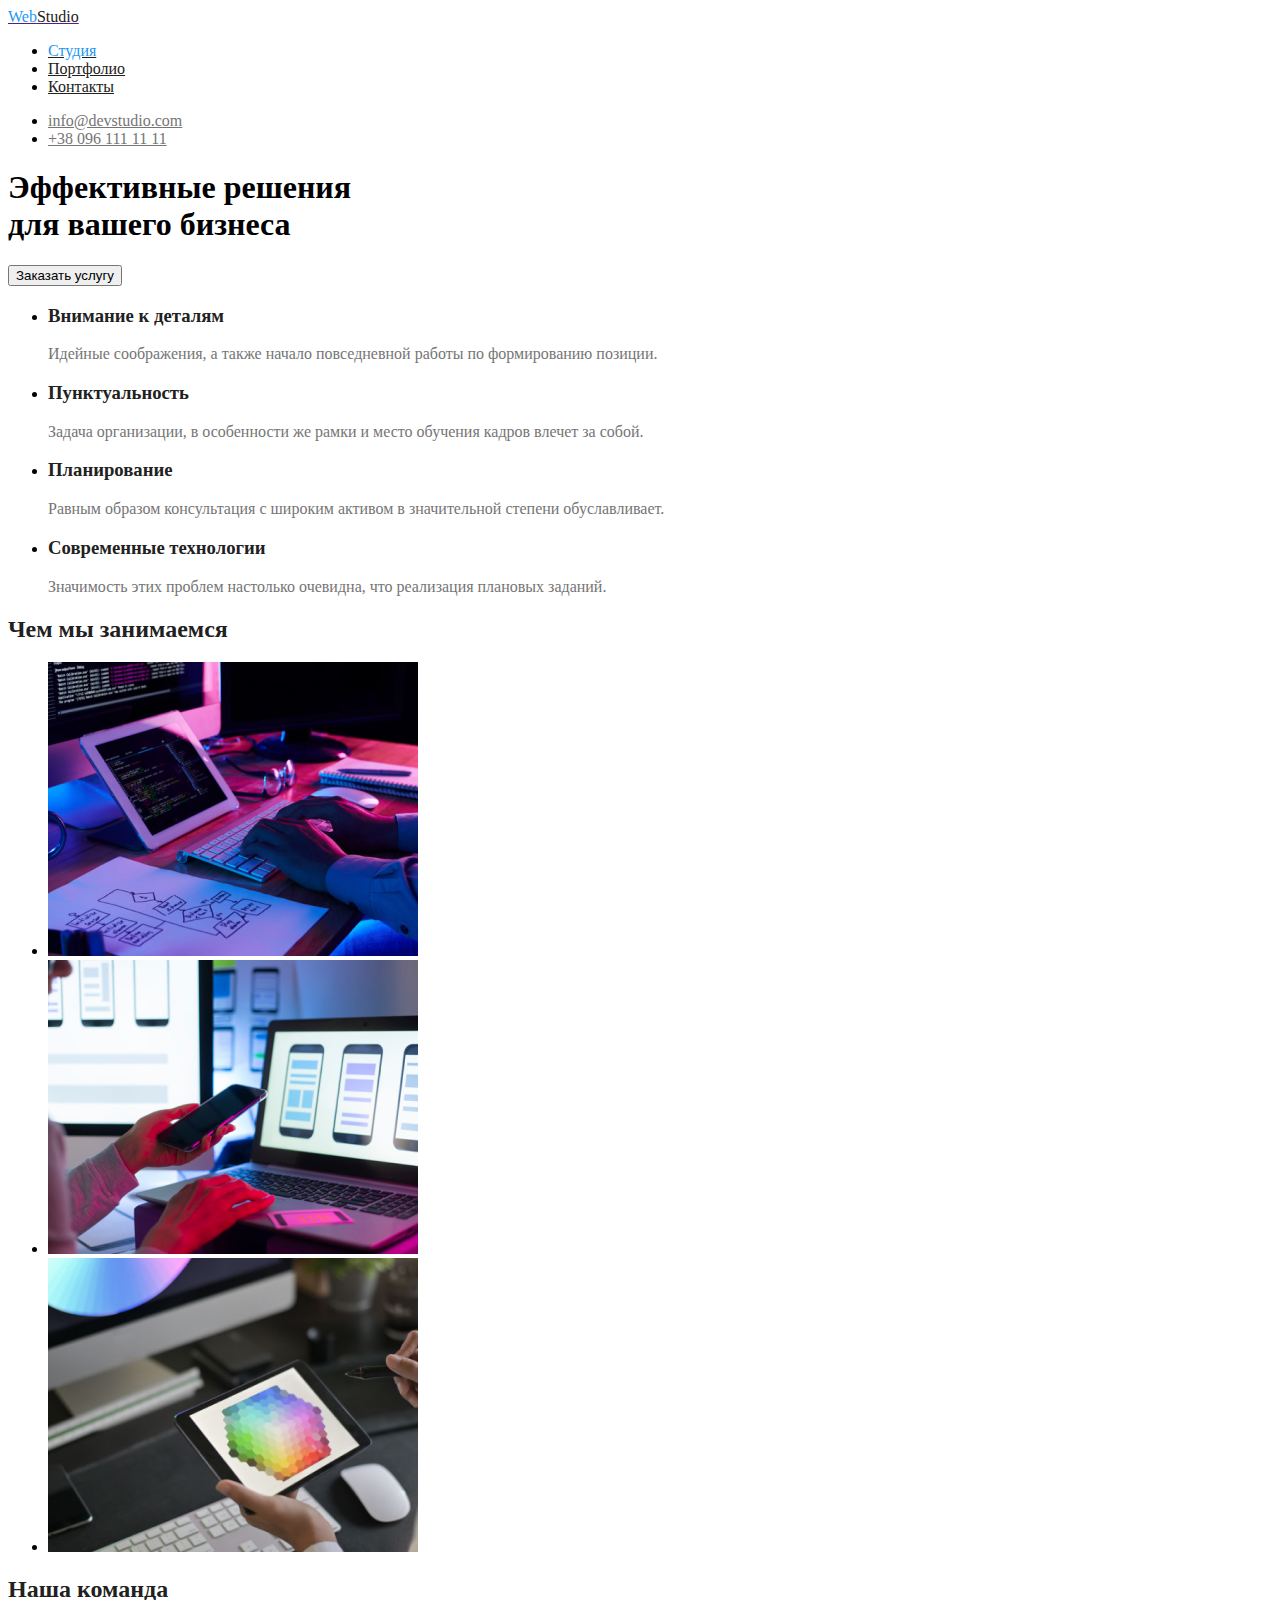
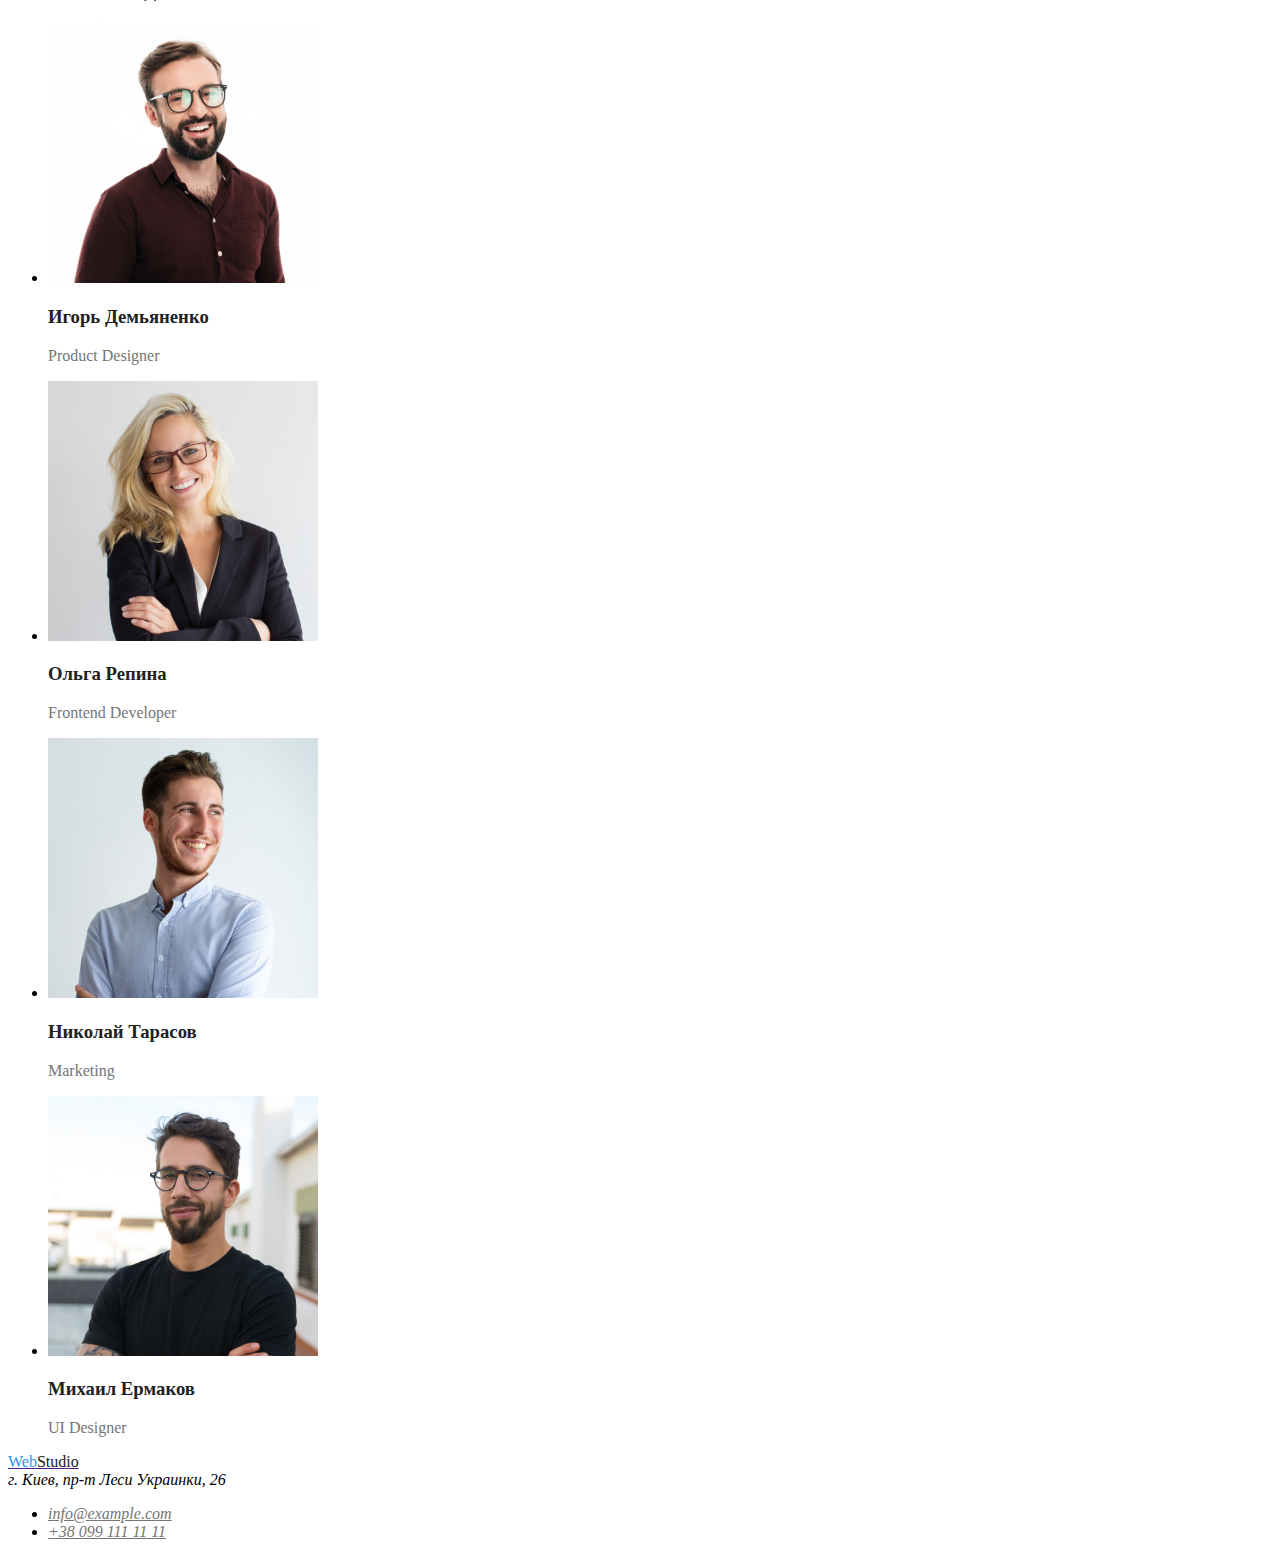
==== index.html @ 9c19ff15 "daet nazvanie fotografii" ====
<!DOCTYPE html>
<html lang="en">

<head>
    <meta charset="UTF-8" />
    <meta name="viewport" content="width=device-width, initial-scale=1.0" />
    <title>homework02</title>
    <link rel="stylesheet" href="css/style.css" />
</head>

<body>
    <!--SHAPKA-->
    <header>
        <nav>
            <a href=""><span class="web">Web</span><span class="studio">Studio</span></a>
            <ul class="site-navi">
                <li><a class="link" href=""><span class="first-navi">Студия</span></a></li>
                <li><a class="link" href="./portfolio.html">Портфолио</a></li>
                <li><a class="link" href="">Контакты</a></li>
            </ul>
        </nav>
        <ul class="link-type">
            <li><a class="link" href="mailto:info@devstudio.com">info@devstudio.com</a></li>
            <li><a class="link" href="tel:+380961111111">+38 096 111 11 11</a></li>
        </ul>
    </header>
    <main>
        <!--GLAVNYI ZAGOLOVOK-->
        <section>
            <h1>
                Эффективные решения <br />
                для вашего бизнеса
            </h1>
            <button>Заказать услугу</button>
        </section>
        <!--SPISOK KACHESTV-->
        <section>
            <ul>
                <li>
                    <h3>Внимание к деталям</h3>
                    <p>
                        Идейные соображения, а также начало повседневной работы по
                        формированию позиции.
                    </p>
                </li>
                <li>
                    <h3>Пунктуальность</h3>
                    <p>
                        Задача организации, в особенности же рамки и место обучения кадров
                        влечет за собой.
                    </p>
                </li>
                <li>
                    <h3>Планирование</h3>
                    <p>
                        Равным образом консультация с широким активом в значительной
                        степени обуславливает.
                    </p>
                </li>
                <li>
                    <h3>Современные технологии</h3>
                    <p>
                        Значимость этих проблем настолько очевидна, что реализация
                        плановых заданий.
                    </p>
                </li>
            </ul>
        </section>
        <!--WHAT WE DO-->
        <section>
            <h2>Чем мы занимаемся</h2>
            <ul>
                <li>
                    <img src="./images/tablet-keyboard.png" alt="кейбоард" width="370" />
                </li>
                <li>
                    <img src="./images/handy-pc.png" alt="смартфон" width="370" />
                </li>
                <li>
                    <img src="./images/pc-tablet.png" alt="пктаблет" width="370" />
                </li>
            </ul>
        </section>
        <!--SPISOK SOTRUDNIKOV-->
        <section>
            <h2>Наша команда</h2>
            <ul>
                <li>
                    <img src="./images/igor.jpg" alt="дизайнер" width="270" />
                    <h3>Игорь Демьяненко</h3>
                    <p>Product Designer</p>
                </li>
                <li>
                    <img src="./images/olga.jpg" alt="фронтенд" width="270" />
                    <h3>Ольга Репина</h3>
                    <p>Frontend Developer</p>
                </li>
                <li>
                    <img src="./images/kolya.jpg" alt="маркетинг" width="270" />
                    <h3>Николай Тарасов</h3>
                    <p>Marketing</p>
                </li>
                <li>
                    <img src="./images/misha.jpg" alt="уидизайн" width="270" />
                    <h3>Михаил Ермаков</h3>
                    <p>UI Designer</p>
                </li>
            </ul>
        </section>
    </main>
    <!--KONEC-->

    <footer>
        <a href=""><span class="web">Web</span><span class="studio">Studio</span></a>
        <address>
            г. Киев, пр-т Леси Украинки, 26
            <ul class="link-type">
                <li><a class="link" href="mailto:info@example.com">info@example.com</a></li>
                <li><a class="link" href="tel:+380961111111">+38 099 111 11 11</a></li>
            </ul>
        </address>
    </footer>
</body>

</html>
---- css/style.css ----
.skryt {
  display: none;
}

:root {
  --primery-text-color: #757575;
  --primery-title-color: #212121;
  --logo-color: #2196f3;
}

.web {
  color: var(--logo-color);
}
.studio {
  color: var(--primery-title-color);
}

.site-navi a {
  color: var(--primery-title-color);
}

.site-navi .link:hover,
.link-type .link:focus {
  color: var(--logo-color);
}

.first-navi {
  color: var(--logo-color);
}

.second-navi {
  color: var(--logo-color);
}

.link-type a {
  color: var(--primery-text-color);
}

.link-type .link:hover,
.link-type .link:focus {
  color: var(--logo-color);
}

h2,
h3 {
  color: var(--primery-title-color);
}

p {
  color: var(--primery-text-color);
}
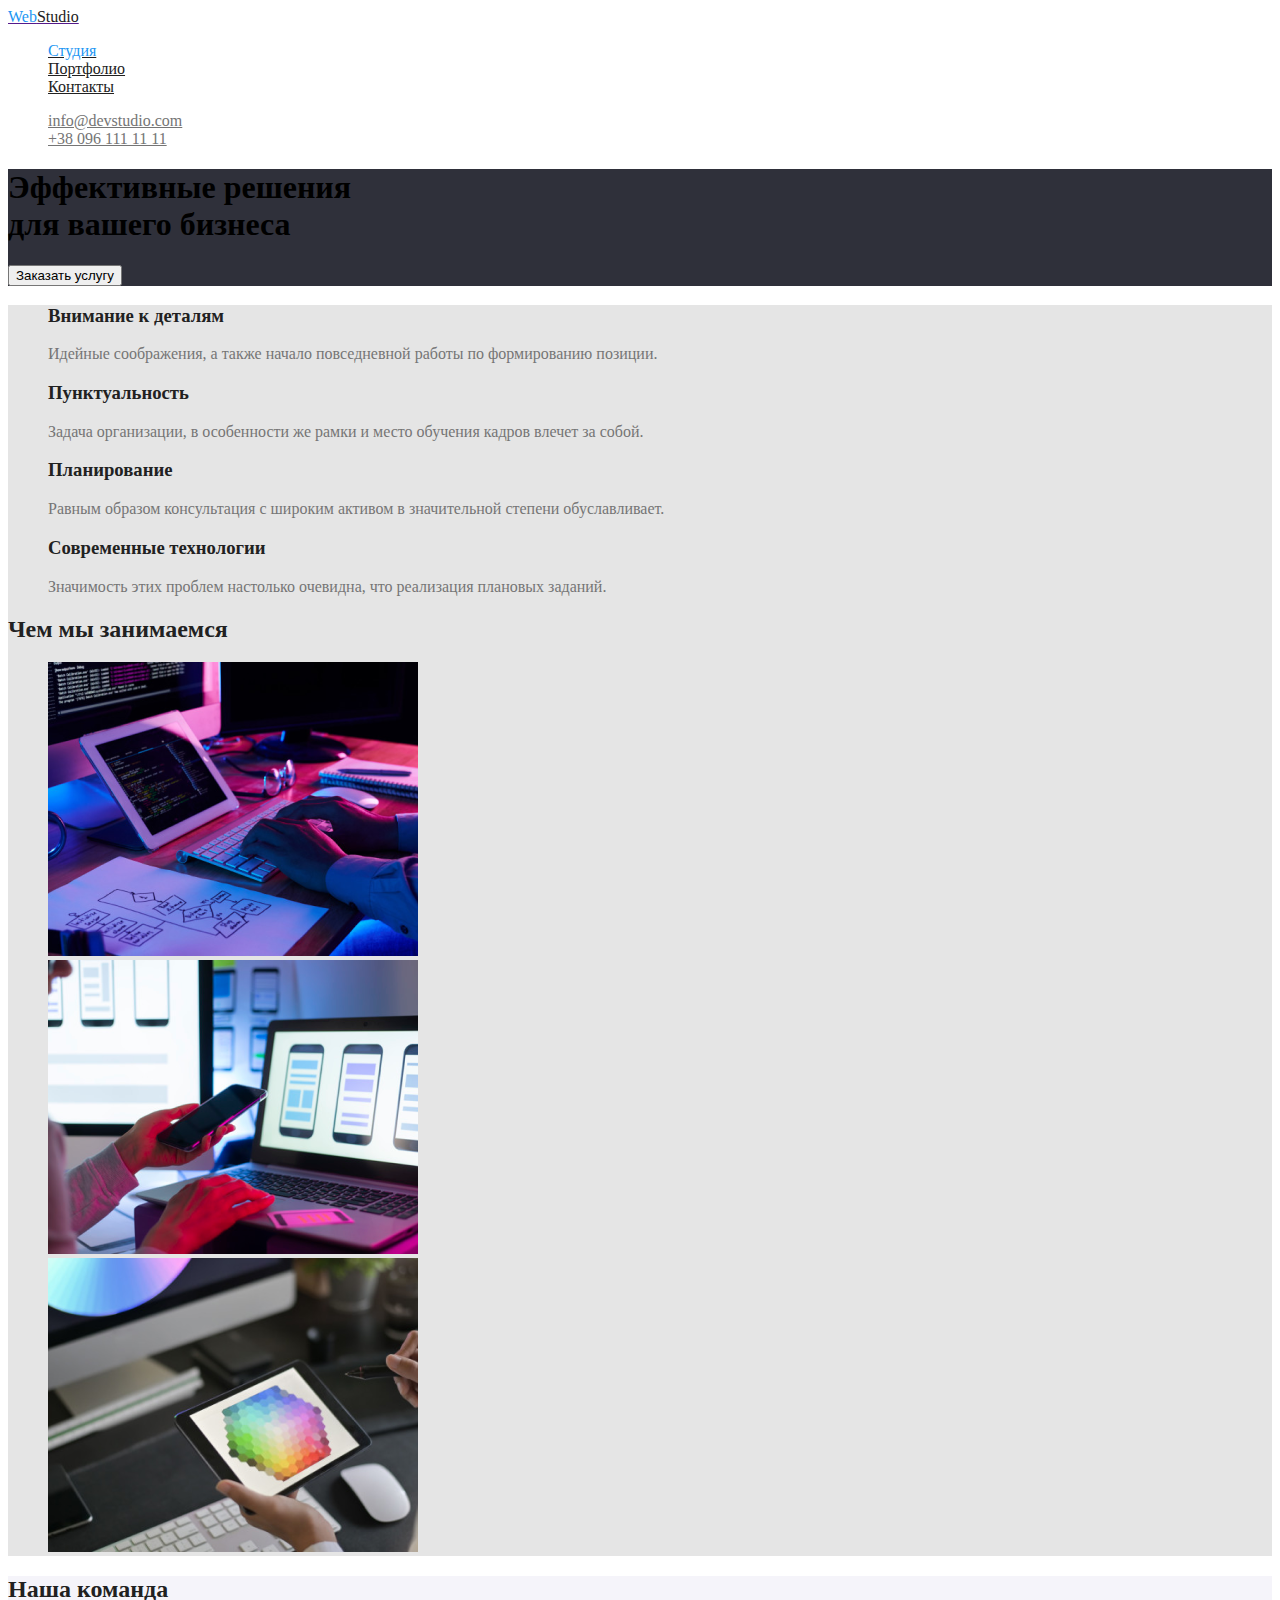
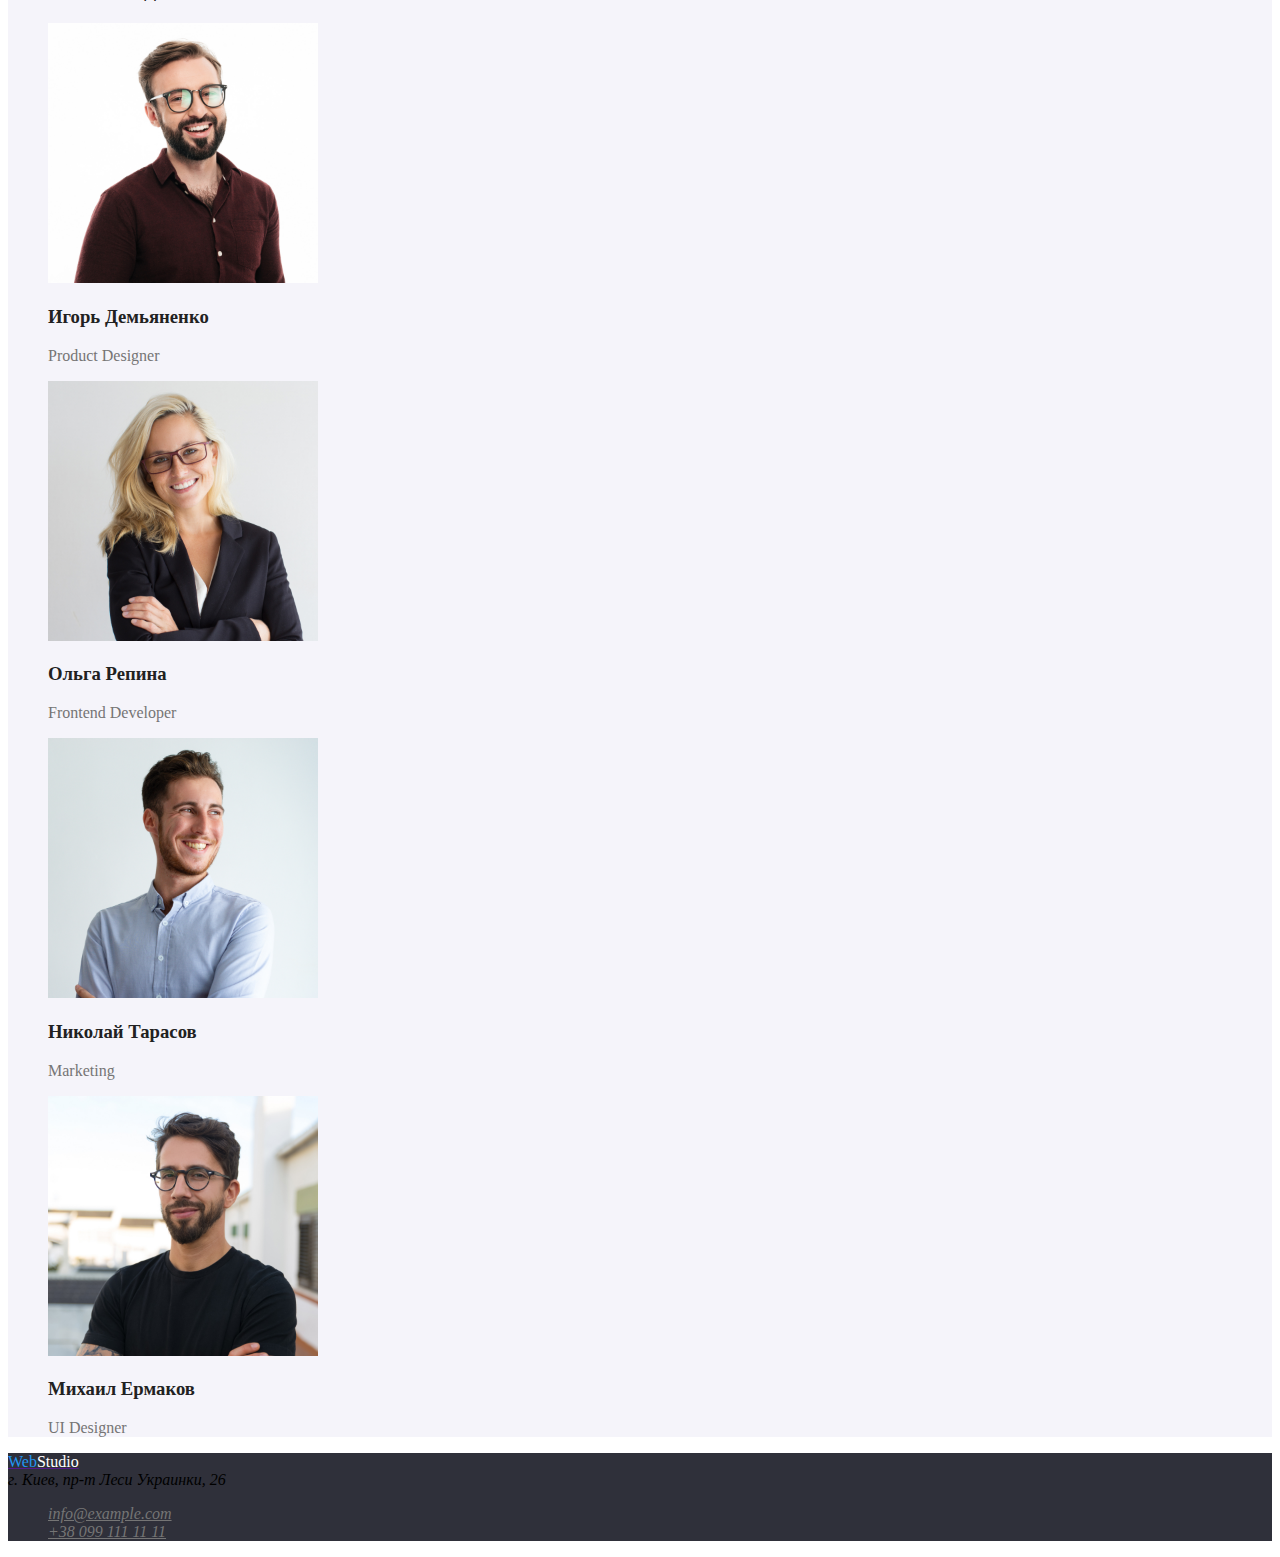
==== commit 8533f9f3: "dobavlyaet stili, ubiraet tochki." ====
--- a/index.html
+++ b/index.html
@@ -10,23 +10,23 @@
 
 <body>
     <!--SHAPKA-->
-    <header>
+    <header class="header-navi">
         <nav>
-            <a href=""><span class="web">Web</span><span class="studio">Studio</span></a>
-            <ul class="site-navi">
+            <a href=""><span class="web">Web</span><span class="high-studio">Studio</span></a>
+            <ul class="site-navi list">
                 <li><a class="link" href=""><span class="first-navi">Студия</span></a></li>
                 <li><a class="link" href="./portfolio.html">Портфолио</a></li>
                 <li><a class="link" href="">Контакты</a></li>
             </ul>
         </nav>
-        <ul class="link-type">
+        <ul class="link-type list">
             <li><a class="link" href="mailto:info@devstudio.com">info@devstudio.com</a></li>
             <li><a class="link" href="tel:+380961111111">+38 096 111 11 11</a></li>
         </ul>
     </header>
     <main>
         <!--GLAVNYI ZAGOLOVOK-->
-        <section>
+        <section class="primery-section">
             <h1>
                 Эффективные решения <br />
                 для вашего бизнеса
@@ -34,8 +34,8 @@
             <button>Заказать услугу</button>
         </section>
         <!--SPISOK KACHESTV-->
-        <section>
-            <ul>
+        <section class="second-section">
+            <ul class="second-list list">
                 <li>
                     <h3>Внимание к деталям</h3>
                     <p>
@@ -65,11 +65,11 @@
                     </p>
                 </li>
             </ul>
-        </section>
+        
         <!--WHAT WE DO-->
-        <section>
+        
             <h2>Чем мы занимаемся</h2>
-            <ul>
+            <ul class="second-to-list list">
                 <li>
                     <img src="./images/tablet-keyboard.png" alt="кейбоард" width="370" />
                 </li>
@@ -82,9 +82,9 @@
             </ul>
         </section>
         <!--SPISOK SOTRUDNIKOV-->
-        <section>
+        <section class="tretii-section">
             <h2>Наша команда</h2>
-            <ul>
+            <ul class="tretii-list list">
                 <li>
                     <img src="./images/igor.jpg" alt="дизайнер" width="270" />
                     <h3>Игорь Демьяненко</h3>
@@ -109,17 +109,19 @@
         </section>
     </main>
     <!--KONEC-->
+    <section class="konec">
 
     <footer>
-        <a href=""><span class="web">Web</span><span class="studio">Studio</span></a>
+        <a href=""><span class="web">Web</span><span class="under-studio">Studio</span></a>
         <address>
             г. Киев, пр-т Леси Украинки, 26
-            <ul class="link-type">
+            <ul class="link-type list">
                 <li><a class="link" href="mailto:info@example.com">info@example.com</a></li>
                 <li><a class="link" href="tel:+380961111111">+38 099 111 11 11</a></li>
             </ul>
         </address>
     </footer>
+    </section>
 </body>
 
 </html>
--- a/css/style.css
+++ b/css/style.css
@@ -8,11 +8,23 @@
   --logo-color: #2196f3;
 }
 
+.list {
+  list-style-type: none;
+}
+
+.header-navi {
+  background-color: #fff;
+}
+
 .web {
   color: var(--logo-color);
 }
-.studio {
+.high-studio {
   color: var(--primery-title-color);
+}
+
+.under-studio {
+  color: #fff;
 }
 
 .site-navi a {
@@ -41,6 +53,22 @@
   color: var(--logo-color);
 }
 
+.primery-section {
+  background-color: #2f303a;
+}
+
+.second-section {
+  background-color: #e5e5e5;
+}
+
+.second-to-section {
+  background-color: #e5e5e5;
+}
+
+.tretii-section {
+  background-color: #f5f4fa;
+}
+
 h2,
 h3 {
   color: var(--primery-title-color);
@@ -49,3 +77,11 @@
 p {
   color: var(--primery-text-color);
 }
+
+.konec {
+  background-color: #2f303a;
+}
+
+.primery-main {
+  background-color: #e5e5e5;
+}
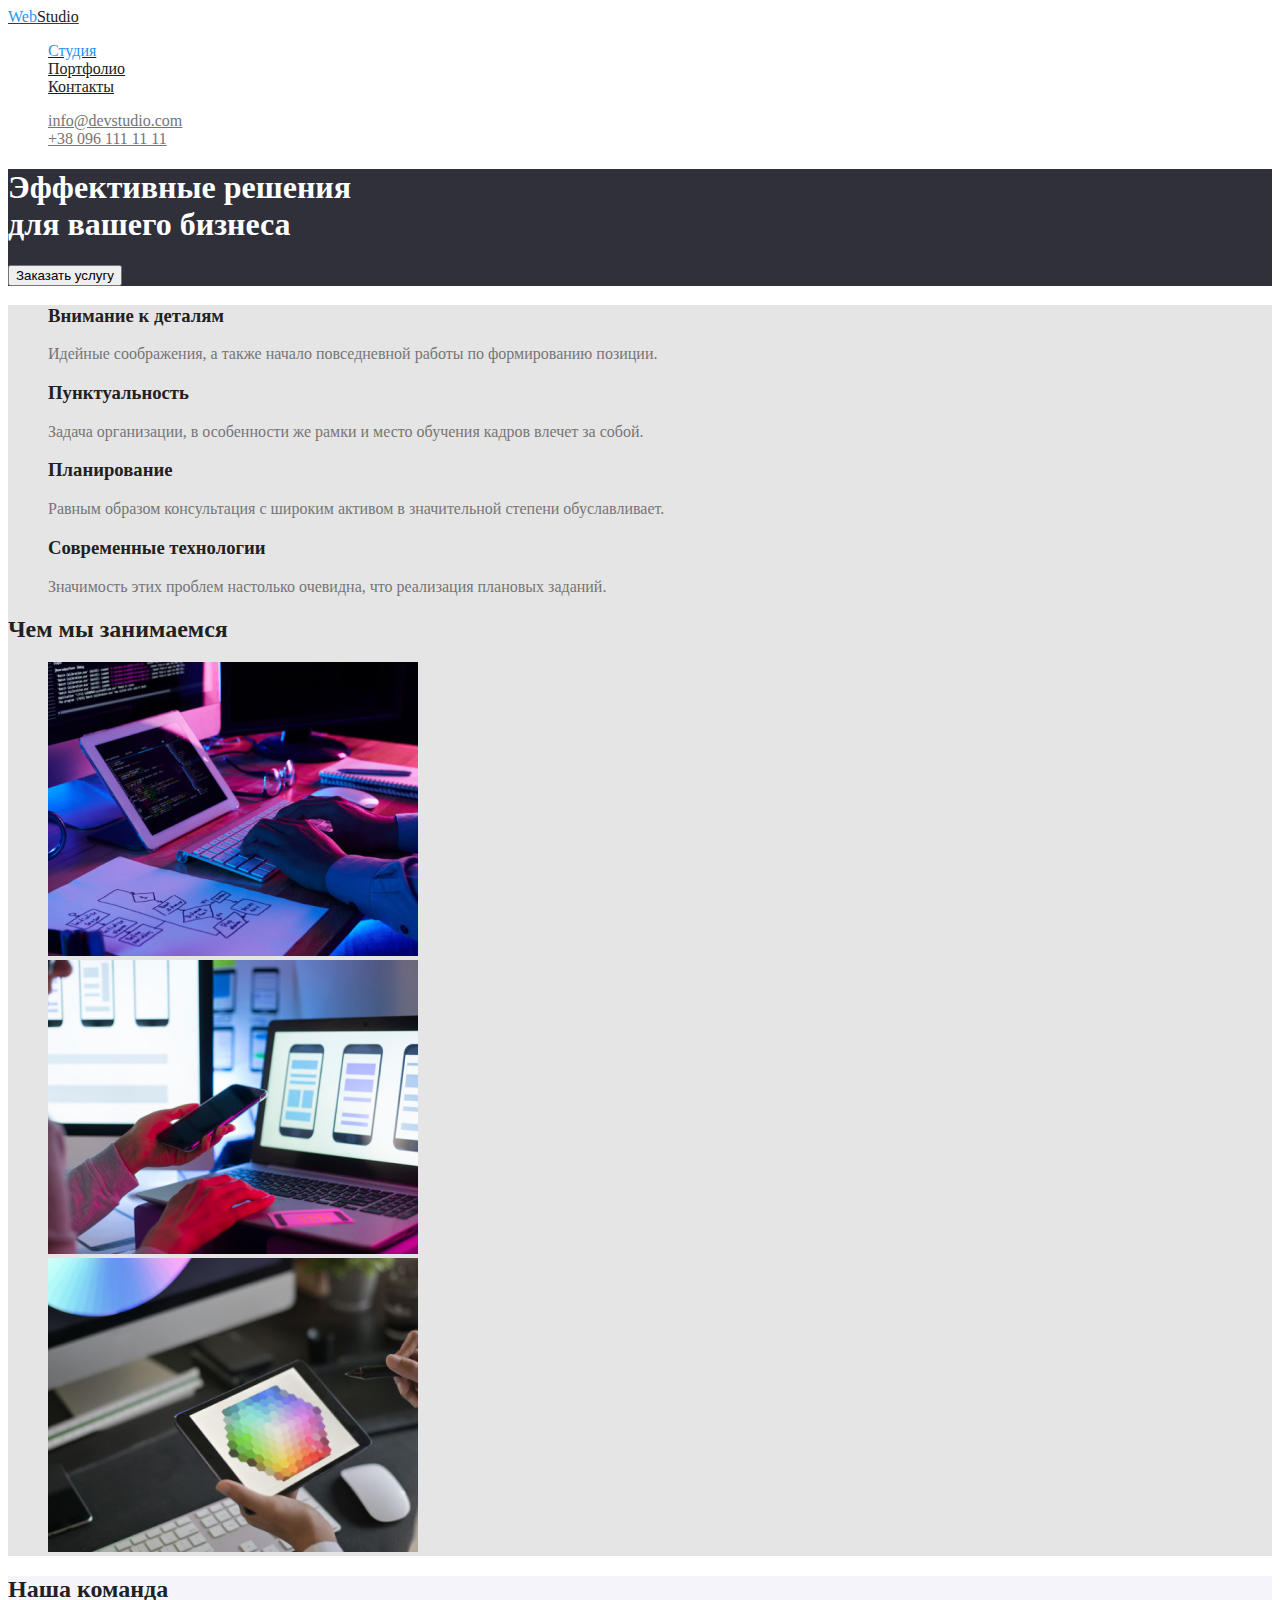
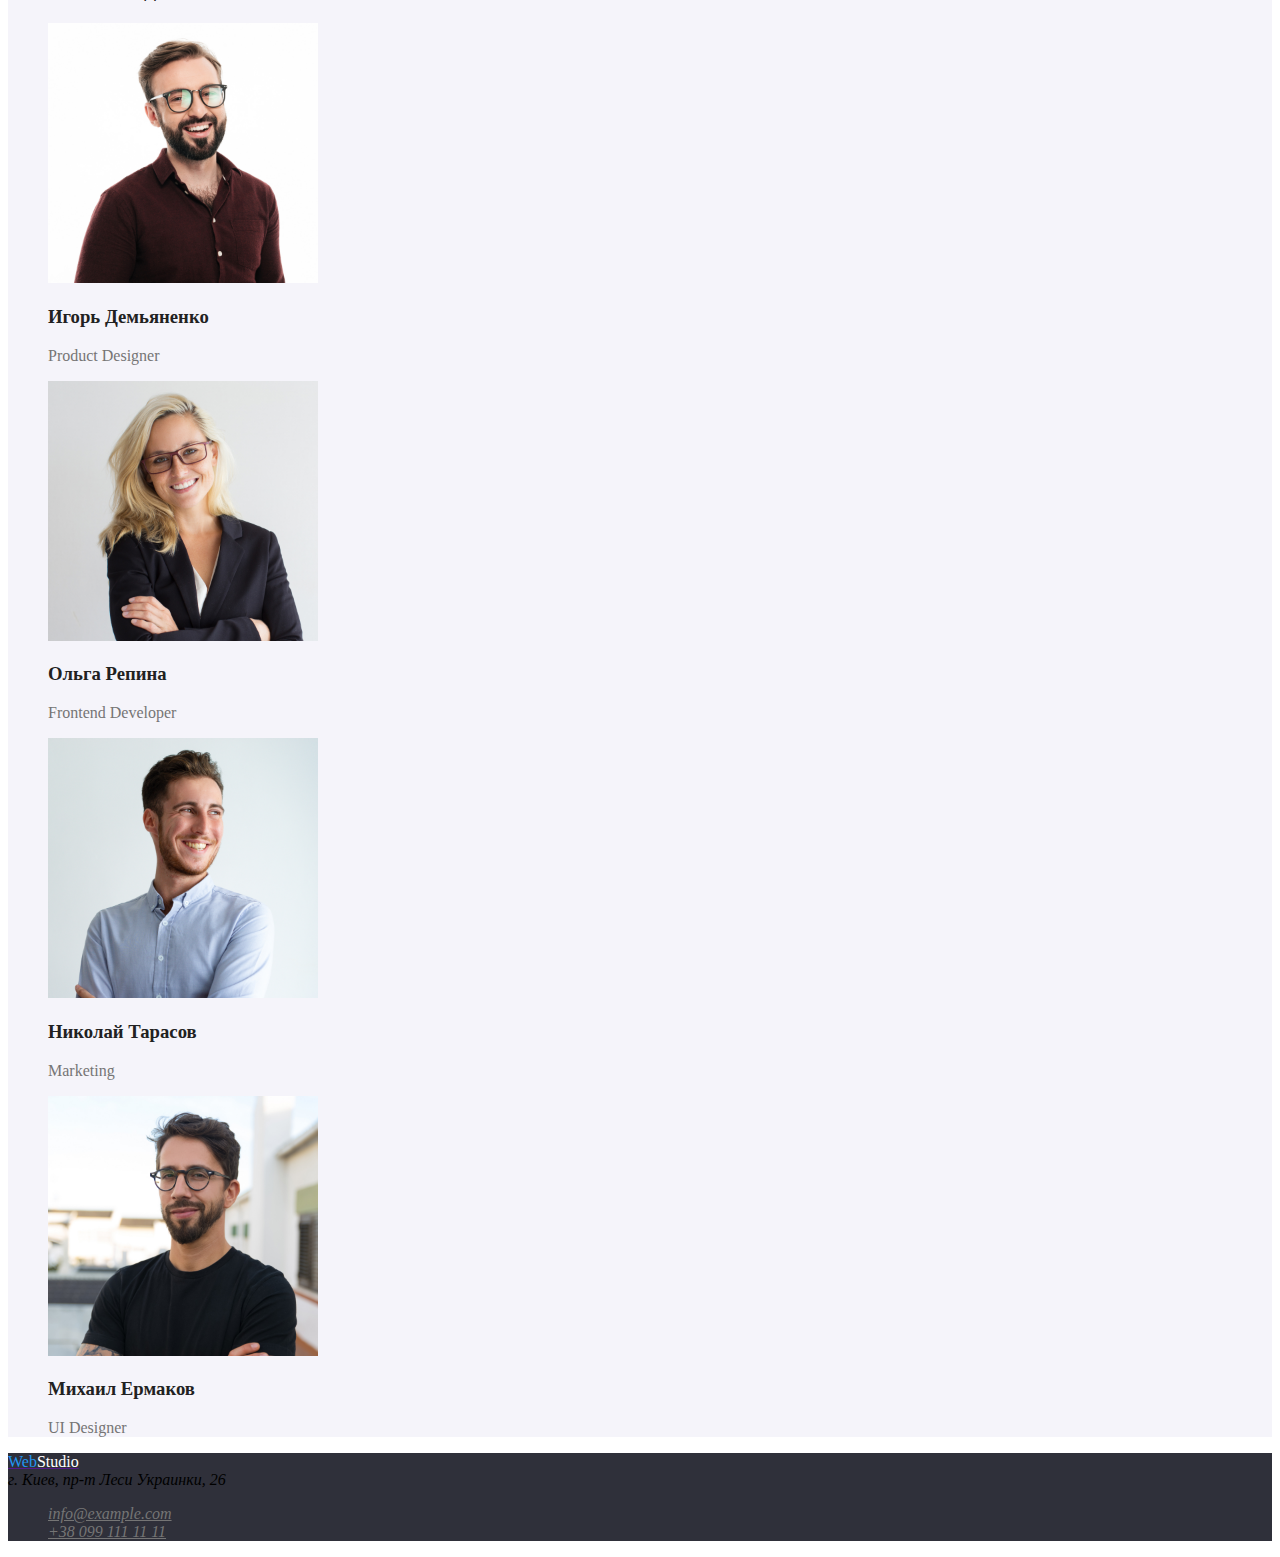
==== commit c3692115: "menyaet cvet zagolovka" ====
--- a/index.html
+++ b/index.html
@@ -27,7 +27,7 @@
     <main>
         <!--GLAVNYI ZAGOLOVOK-->
         <section class="primery-section">
-            <h1>
+            <h1 class="primery-title">
                 Эффективные решения <br />
                 для вашего бизнеса
             </h1>
--- a/css/style.css
+++ b/css/style.css
@@ -56,6 +56,9 @@
 .primery-section {
   background-color: #2f303a;
 }
+.primery-title {
+  color: #fff;
+}
 
 .second-section {
   background-color: #e5e5e5;
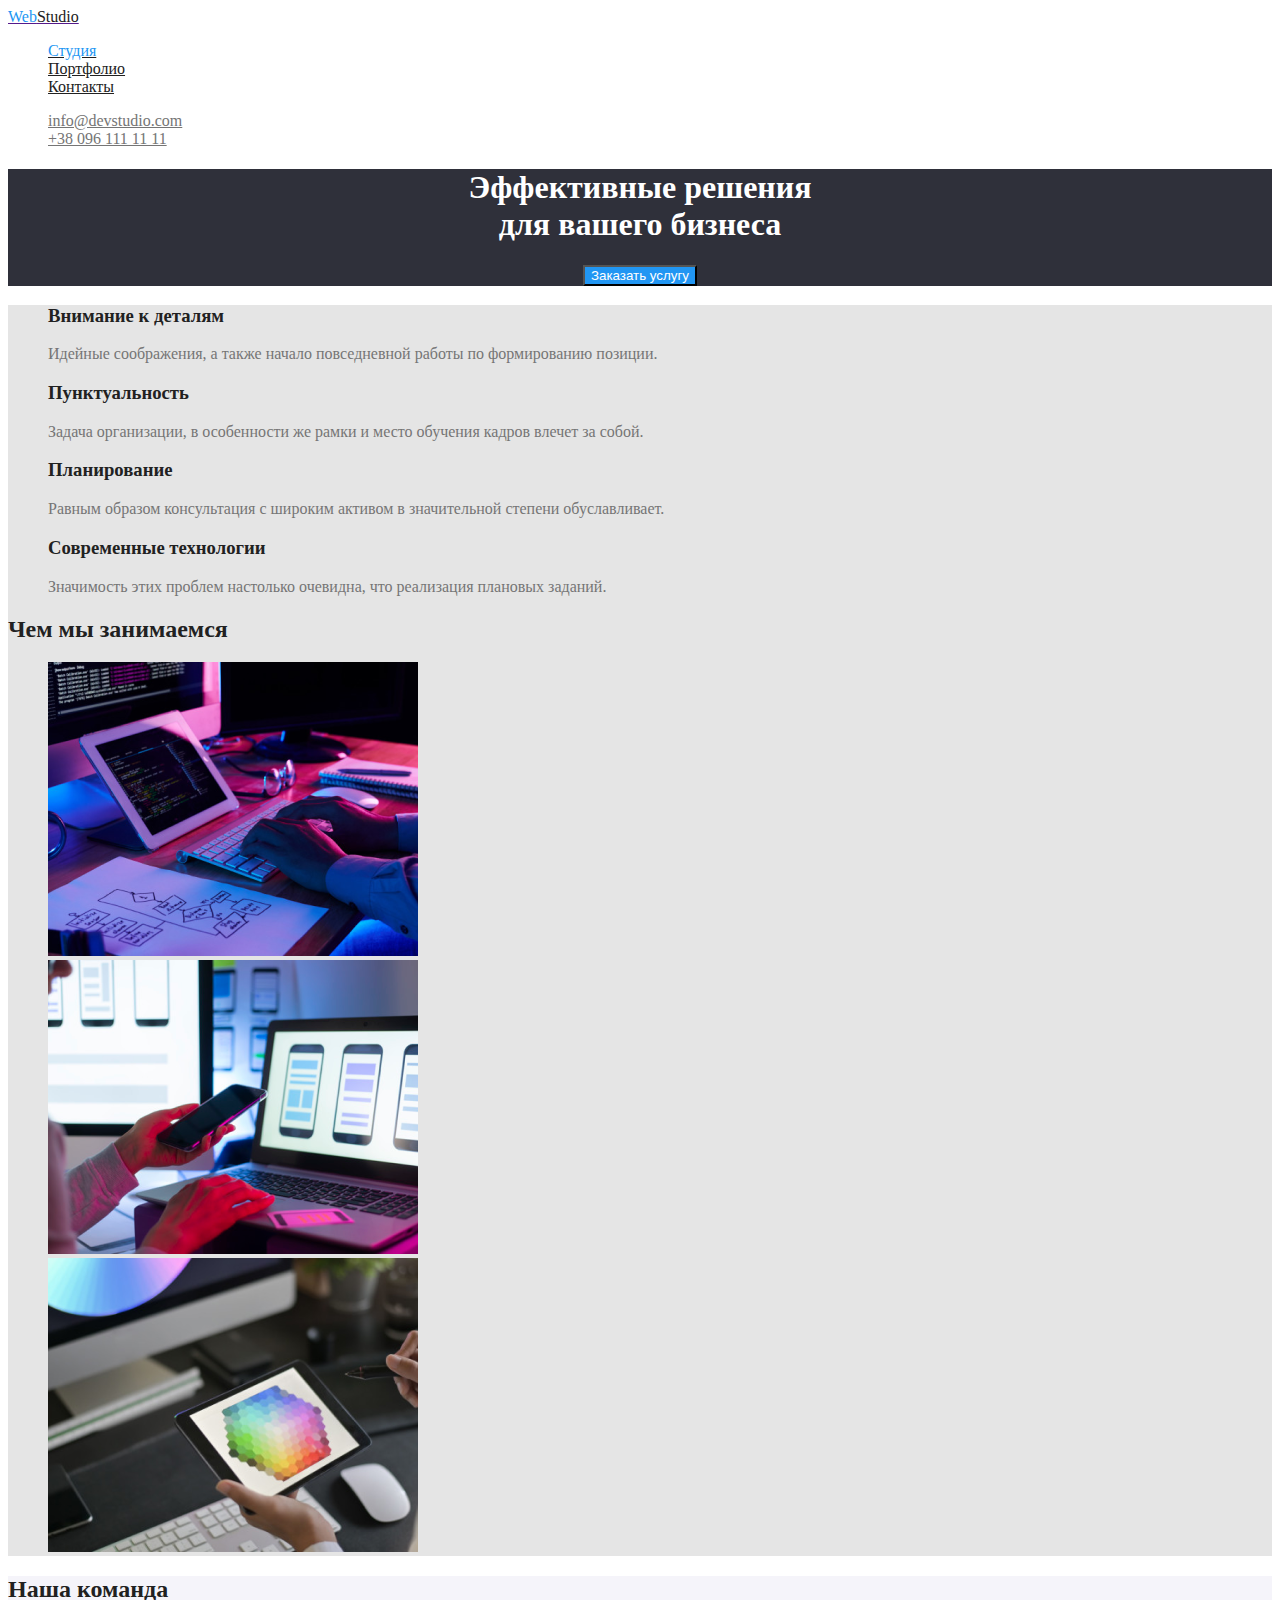
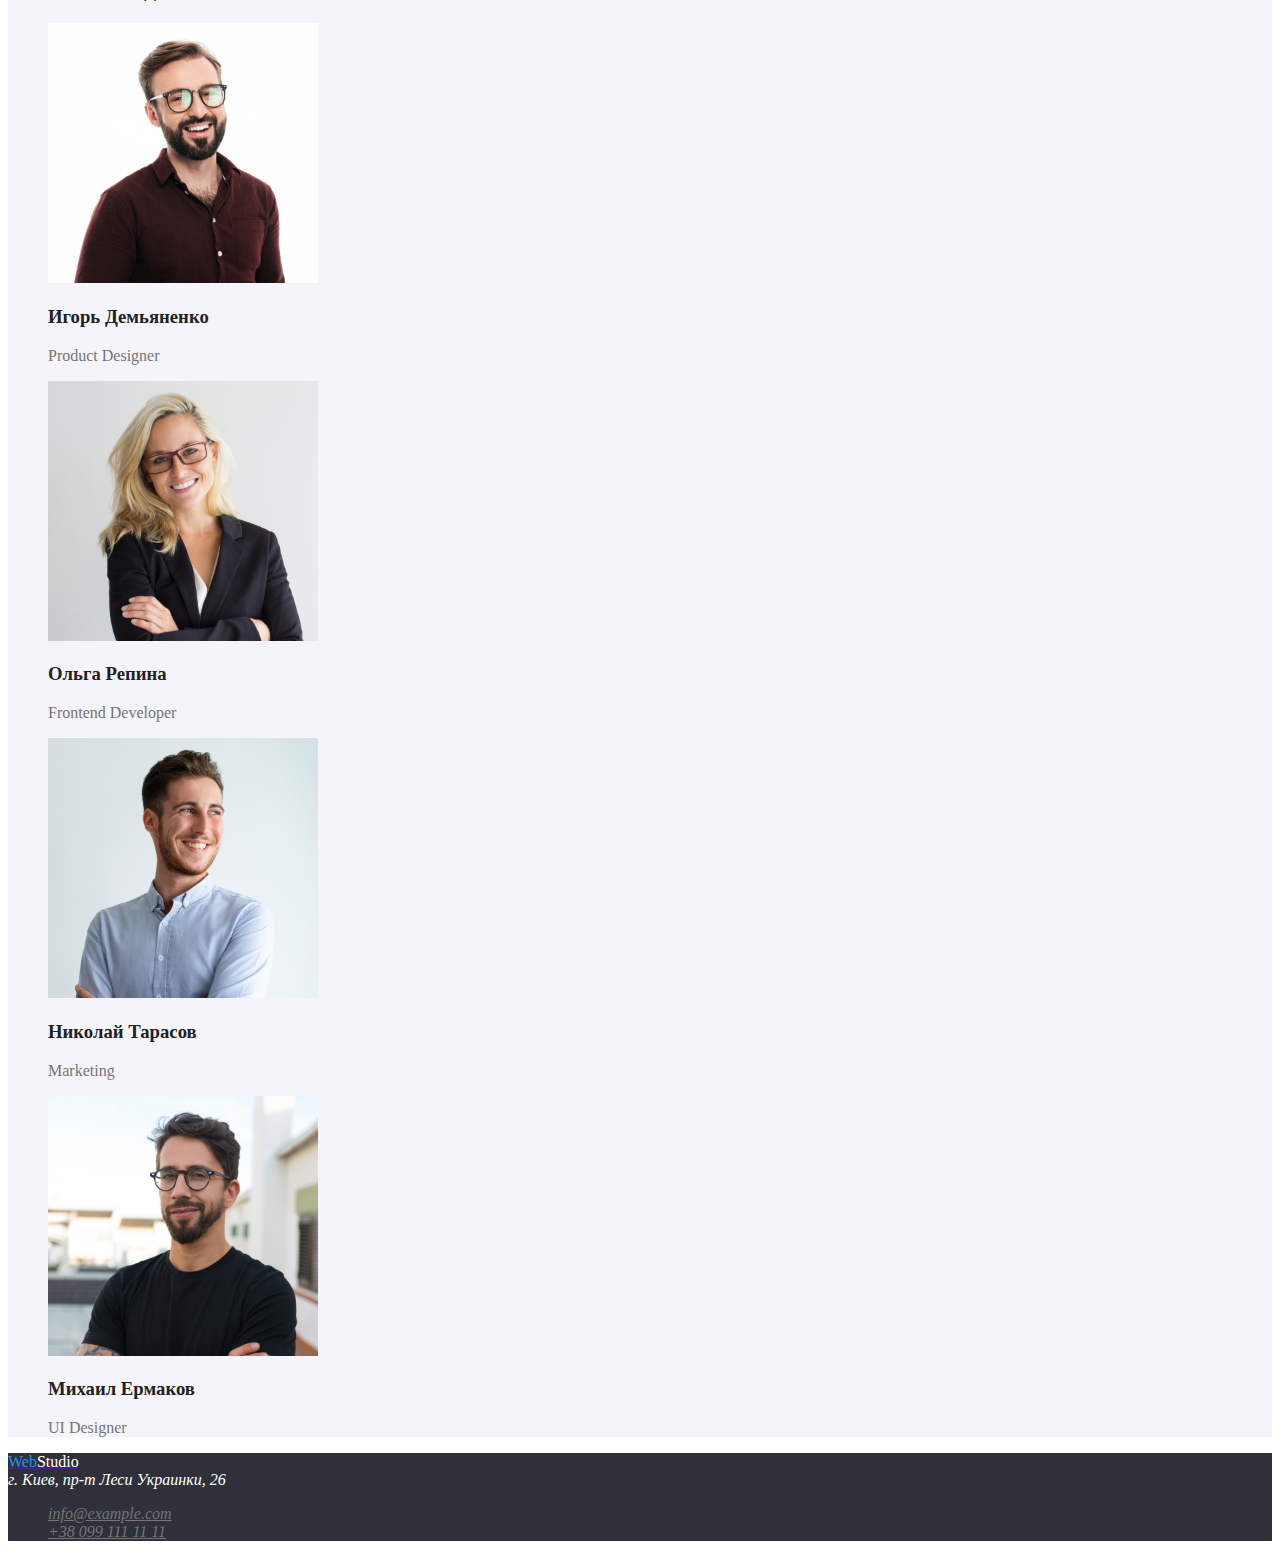
==== commit a0627287: "smeshaet text i knopku v seredinu" ====
--- a/index.html
+++ b/index.html
@@ -31,10 +31,12 @@
                 Эффективные решения <br />
                 для вашего бизнеса
             </h1>
-            <button>Заказать услугу</button>
+            <div class="order-type">
+            <button class="order" type="button">Заказать услугу</button></div>
         </section>
         <!--SPISOK KACHESTV-->
         <section class="second-section">
+        <h1 class="skryt">skroi menya</h1>
             <ul class="second-list list">
                 <li>
                     <h3>Внимание к деталям</h3>
@@ -110,6 +112,8 @@
     </main>
     <!--KONEC-->
     <section class="konec">
+        <h1 class="skryt">skroi menya</h1>
+        
 
     <footer>
         <a href=""><span class="web">Web</span><span class="under-studio">Studio</span></a>
--- a/css/style.css
+++ b/css/style.css
@@ -56,8 +56,18 @@
 .primery-section {
   background-color: #2f303a;
 }
+.primery-section .order {
+  color: #fff;
+  background-color: var(--logo-color);
+}
+
+.order-type {
+  text-align: center;
+}
+
 .primery-title {
   color: #fff;
+  text-align: center;
 }
 
 .second-section {
@@ -88,3 +98,7 @@
 .primery-main {
   background-color: #e5e5e5;
 }
+
+.konec {
+  color: #fff;
+}
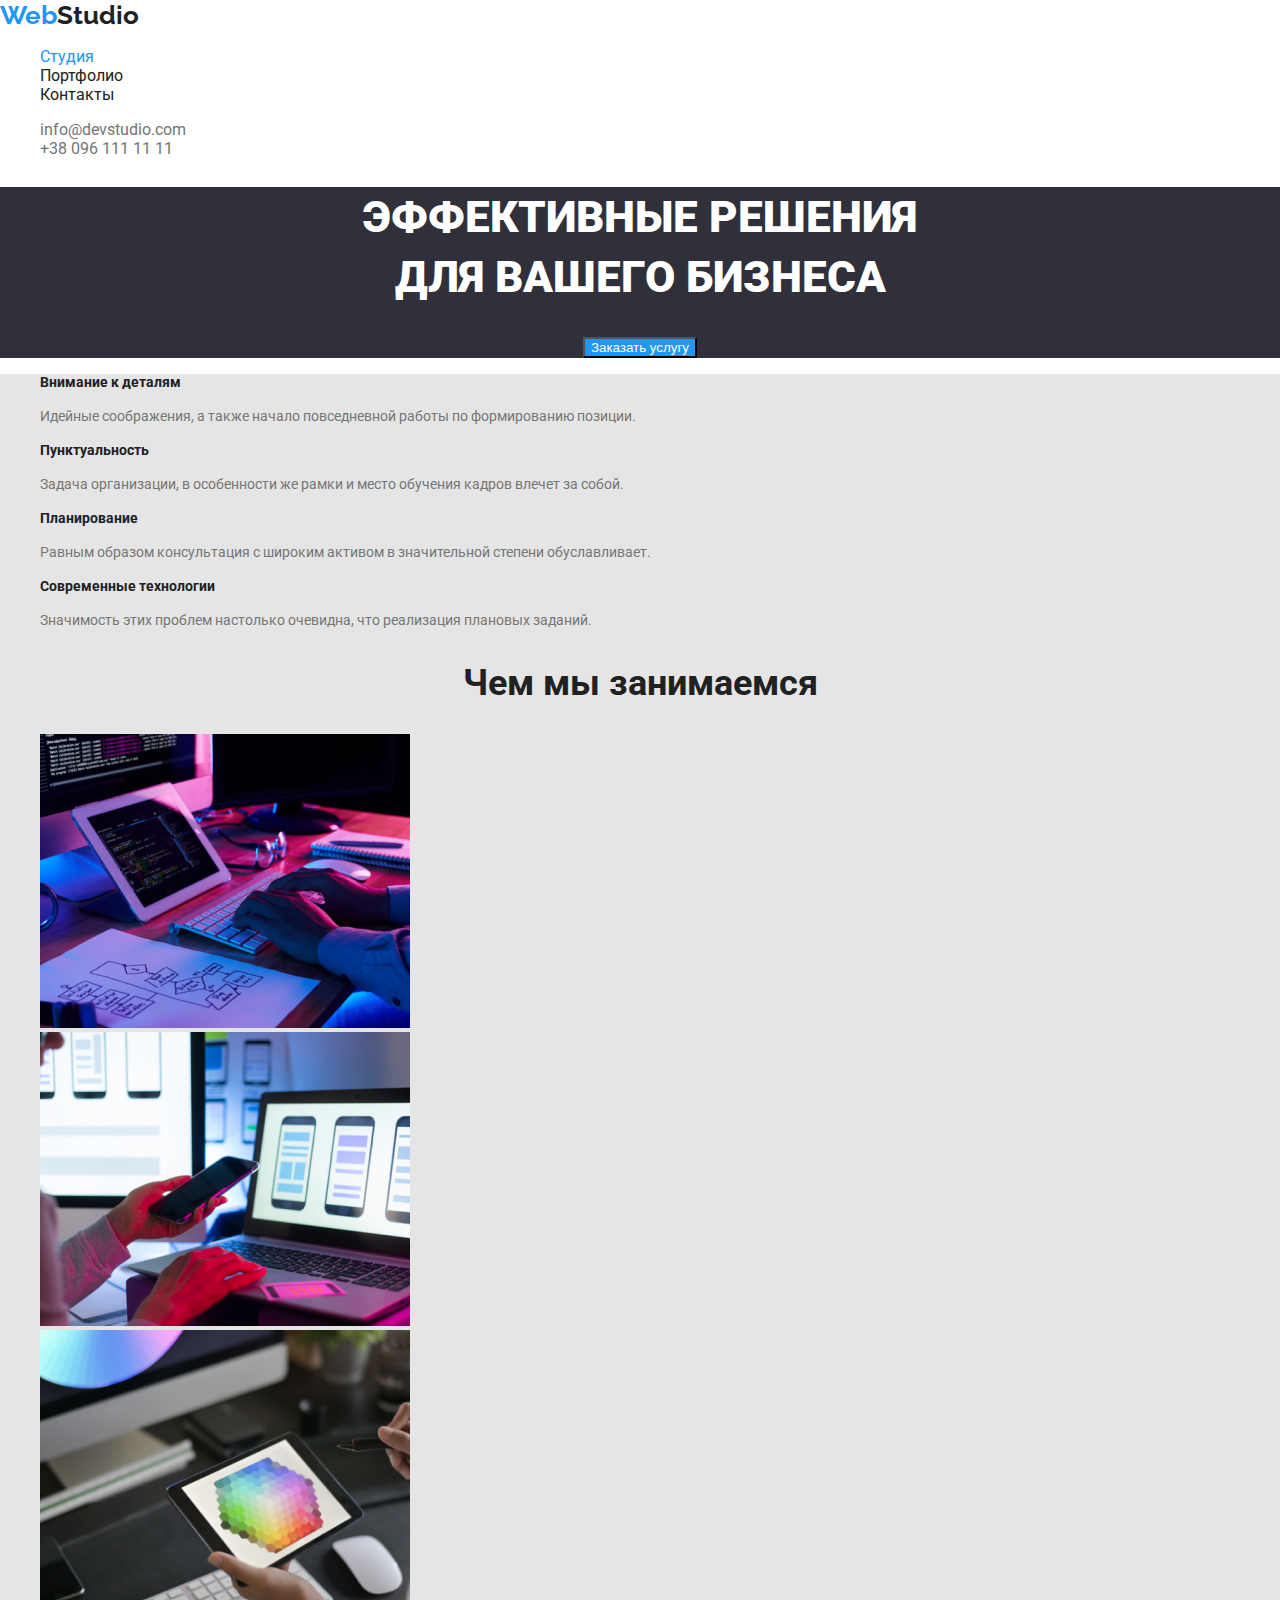
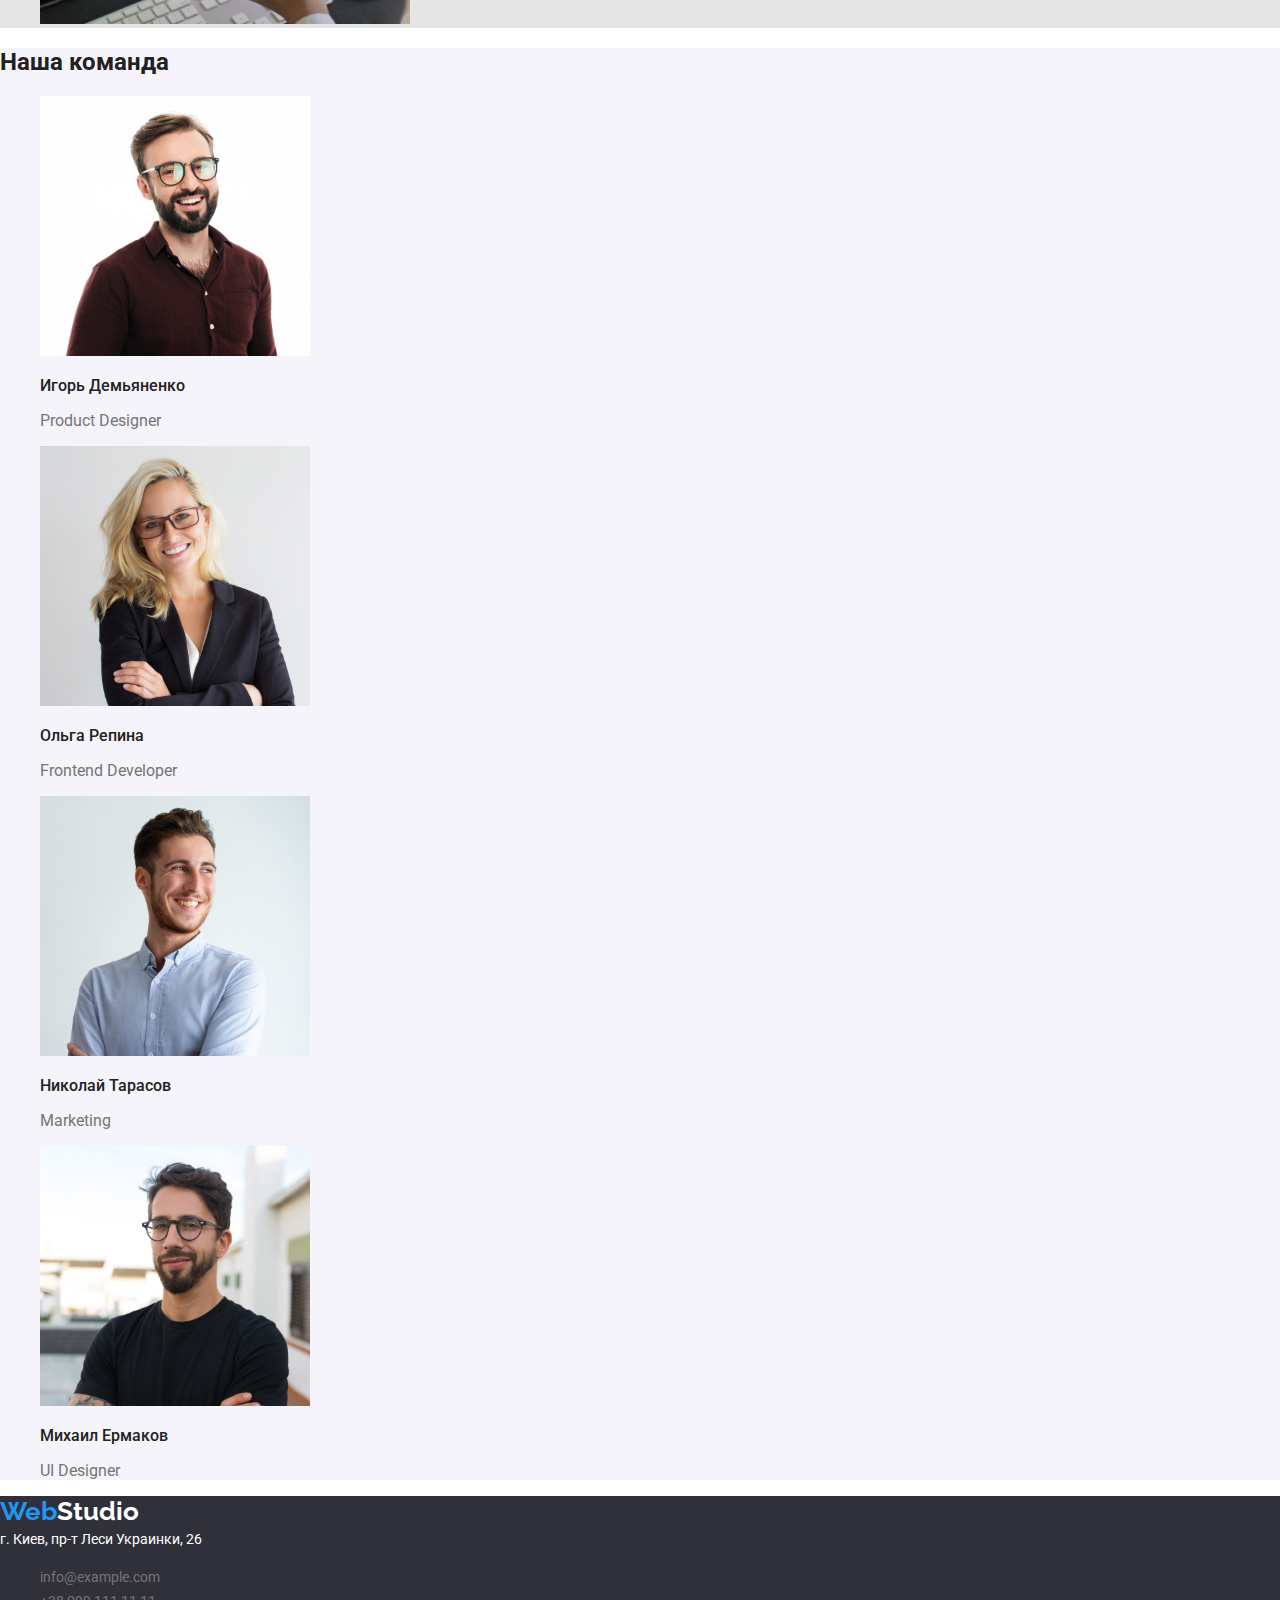
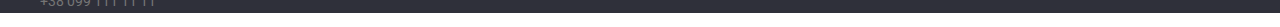
==== commit 608b89f5: "menyaet shrift, zadaet razmer shriftov," ====
--- a/index.html
+++ b/index.html
@@ -5,6 +5,8 @@
     <meta charset="UTF-8" />
     <meta name="viewport" content="width=device-width, initial-scale=1.0" />
     <title>homework02</title>
+    <link href="https://fonts.googleapis.com/css2?family=Raleway:wght@700&family=Roboto:wght@400;500;700;900&display=swap"
+        rel="stylesheet">
     <link rel="stylesheet" href="css/style.css" />
 </head>
 
@@ -28,8 +30,7 @@
         <!--GLAVNYI ZAGOLOVOK-->
         <section class="primery-section">
             <h1 class="primery-title">
-                Эффективные решения <br />
-                для вашего бизнеса
+                ЭФФЕКТИВНЫЕ РЕШЕНИЯ<br />ДЛЯ ВАШЕГО БИЗНЕСА
             </h1>
             <div class="order-type">
             <button class="order" type="button">Заказать услугу</button></div>
@@ -39,29 +40,29 @@
         <h1 class="skryt">skroi menya</h1>
             <ul class="second-list list">
                 <li>
-                    <h3>Внимание к деталям</h3>
-                    <p>
+                    <h3 class="second-title">Внимание к деталям</h3>
+                    <p class="second-text">
                         Идейные соображения, а также начало повседневной работы по
                         формированию позиции.
                     </p>
                 </li>
                 <li>
-                    <h3>Пунктуальность</h3>
-                    <p>
+                    <h3 class="second-title">Пунктуальность</h3>
+                    <p class="second-text">
                         Задача организации, в особенности же рамки и место обучения кадров
                         влечет за собой.
                     </p>
                 </li>
                 <li>
-                    <h3>Планирование</h3>
-                    <p>
+                    <h3 class="second-title">Планирование</h3>
+                    <p class="second-text">
                         Равным образом консультация с широким активом в значительной
                         степени обуславливает.
                     </p>
                 </li>
                 <li>
-                    <h3>Современные технологии</h3>
-                    <p>
+                    <h3 class="second-title">Современные технологии</h3>
+                    <p class="second-text">
                         Значимость этих проблем настолько очевидна, что реализация
                         плановых заданий.
                     </p>
@@ -70,7 +71,7 @@
         
         <!--WHAT WE DO-->
         
-            <h2>Чем мы занимаемся</h2>
+            <h2 class="second-big-title">Чем мы занимаемся</h2>
             <ul class="second-to-list list">
                 <li>
                     <img src="./images/tablet-keyboard.png" alt="кейбоард" width="370" />
@@ -89,22 +90,22 @@
             <ul class="tretii-list list">
                 <li>
                     <img src="./images/igor.jpg" alt="дизайнер" width="270" />
-                    <h3>Игорь Демьяненко</h3>
-                    <p>Product Designer</p>
+                    <h3 class="name-title">Игорь Демьяненко</h3>
+                    <p class="name-text">Product Designer</p>
                 </li>
                 <li>
                     <img src="./images/olga.jpg" alt="фронтенд" width="270" />
-                    <h3>Ольга Репина</h3>
+                    <h3 class="name-title">Ольга Репина</h3>
                     <p>Frontend Developer</p>
                 </li>
                 <li>
                     <img src="./images/kolya.jpg" alt="маркетинг" width="270" />
-                    <h3>Николай Тарасов</h3>
+                    <h3 class="name-title">Николай Тарасов</h3>
                     <p>Marketing</p>
                 </li>
                 <li>
                     <img src="./images/misha.jpg" alt="уидизайн" width="270" />
-                    <h3>Михаил Ермаков</h3>
+                    <h3 class="name-title">Михаил Ермаков</h3>
                     <p>UI Designer</p>
                 </li>
             </ul>
@@ -117,7 +118,7 @@
 
     <footer>
         <a href=""><span class="web">Web</span><span class="under-studio">Studio</span></a>
-        <address>
+        <address class="ulica">
             г. Киев, пр-т Леси Украинки, 26
             <ul class="link-type list">
                 <li><a class="link" href="mailto:info@example.com">info@example.com</a></li>
--- a/css/style.css
+++ b/css/style.css
@@ -1,5 +1,13 @@
 .skryt {
   display: none;
+}
+
+body {
+  margin: 0;
+}
+
+body {
+  font-family: Roboto;
 }
 
 :root {
@@ -12,23 +20,58 @@
   list-style-type: none;
 }
 
+h1,
+h2,
+h3,
+h4,
+h5,
+h6 {
+  font-family: Roboto;
+}
+
+.konec .link {
+  font-style: normal;
+}
+
+a {
+  font-family: Roboto;
+  text-decoration: none;
+}
+
 .header-navi {
   background-color: #fff;
 }
 
 .web {
   color: var(--logo-color);
+  font-family: Raleway;
+  font-weight: bold;
+  font-size: 26px;
+  line-height: 31px;
 }
 .high-studio {
   color: var(--primery-title-color);
+  font-family: Raleway;
+  font-weight: bold;
+  font-size: 26px;
+  line-height: 31px;
 }
 
 .under-studio {
   color: #fff;
+  font-family: Raleway;
+  font-weight: bold;
+  font-size: 26px;
+  line-height: 31px;
 }
 
 .site-navi a {
   color: var(--primery-title-color);
+}
+
+.site-navi .link {
+  width: 49px;
+  height: 16px;
 }
 
 .site-navi .link:hover,
@@ -66,6 +109,9 @@
 }
 
 .primery-title {
+  font-weight: 900;
+  font-size: 44px;
+  line-height: 60px;
   color: #fff;
   text-align: center;
 }
@@ -74,14 +120,44 @@
   background-color: #e5e5e5;
 }
 
+.second-title {
+  font-weight: bold;
+  font-size: 14px;
+  line-height: 16px;
+}
+
 .second-to-section {
   background-color: #e5e5e5;
 }
 
+.second-text {
+  font-weight: normal;
+  font-size: 14px;
+  line-height: 24px;
+}
+
+.second-big-title {
+  font-weight: bold;
+  font-size: 36px;
+  line-height: 42px;
+  text-align: center;
+}
+
 .tretii-section {
   background-color: #f5f4fa;
 }
 
+.name-title {
+  font-weight: 500;
+  font-size: 16px;
+  line-height: 19px;
+}
+
+.name-text {
+  font-size: 16px;
+  line-height: 19px;
+}
+
 h2,
 h3 {
   color: var(--primery-title-color);
@@ -98,7 +174,44 @@
 .primery-main {
   background-color: #e5e5e5;
 }
+.main-list-filtr {
+  font-weight: 500;
+  font-size: 16px;
+  line-height: 26px;
+  background-color: #f5f4fa;
+  color: var(--primery-title-color);
+}
+
+.tovar {
+  font-weight: bold;
+  font-size: 18px;
+  line-height: 36px;
+}
+
+.put-tovara {
+  font-size: 16px;
+  line-height: 30px;
+}
+
+.main-list-filtr:hover,
+.main-list-filtr:focus {
+  background-color: var(--logo-color);
+  color: #fff;
+}
 
 .konec {
   color: #fff;
 }
+
+address {
+  font-style: normal;
+}
+
+.konec .link {
+  font-style: normal;
+}
+
+.ulica {
+  font-size: 14px;
+  line-height: 24px;
+}
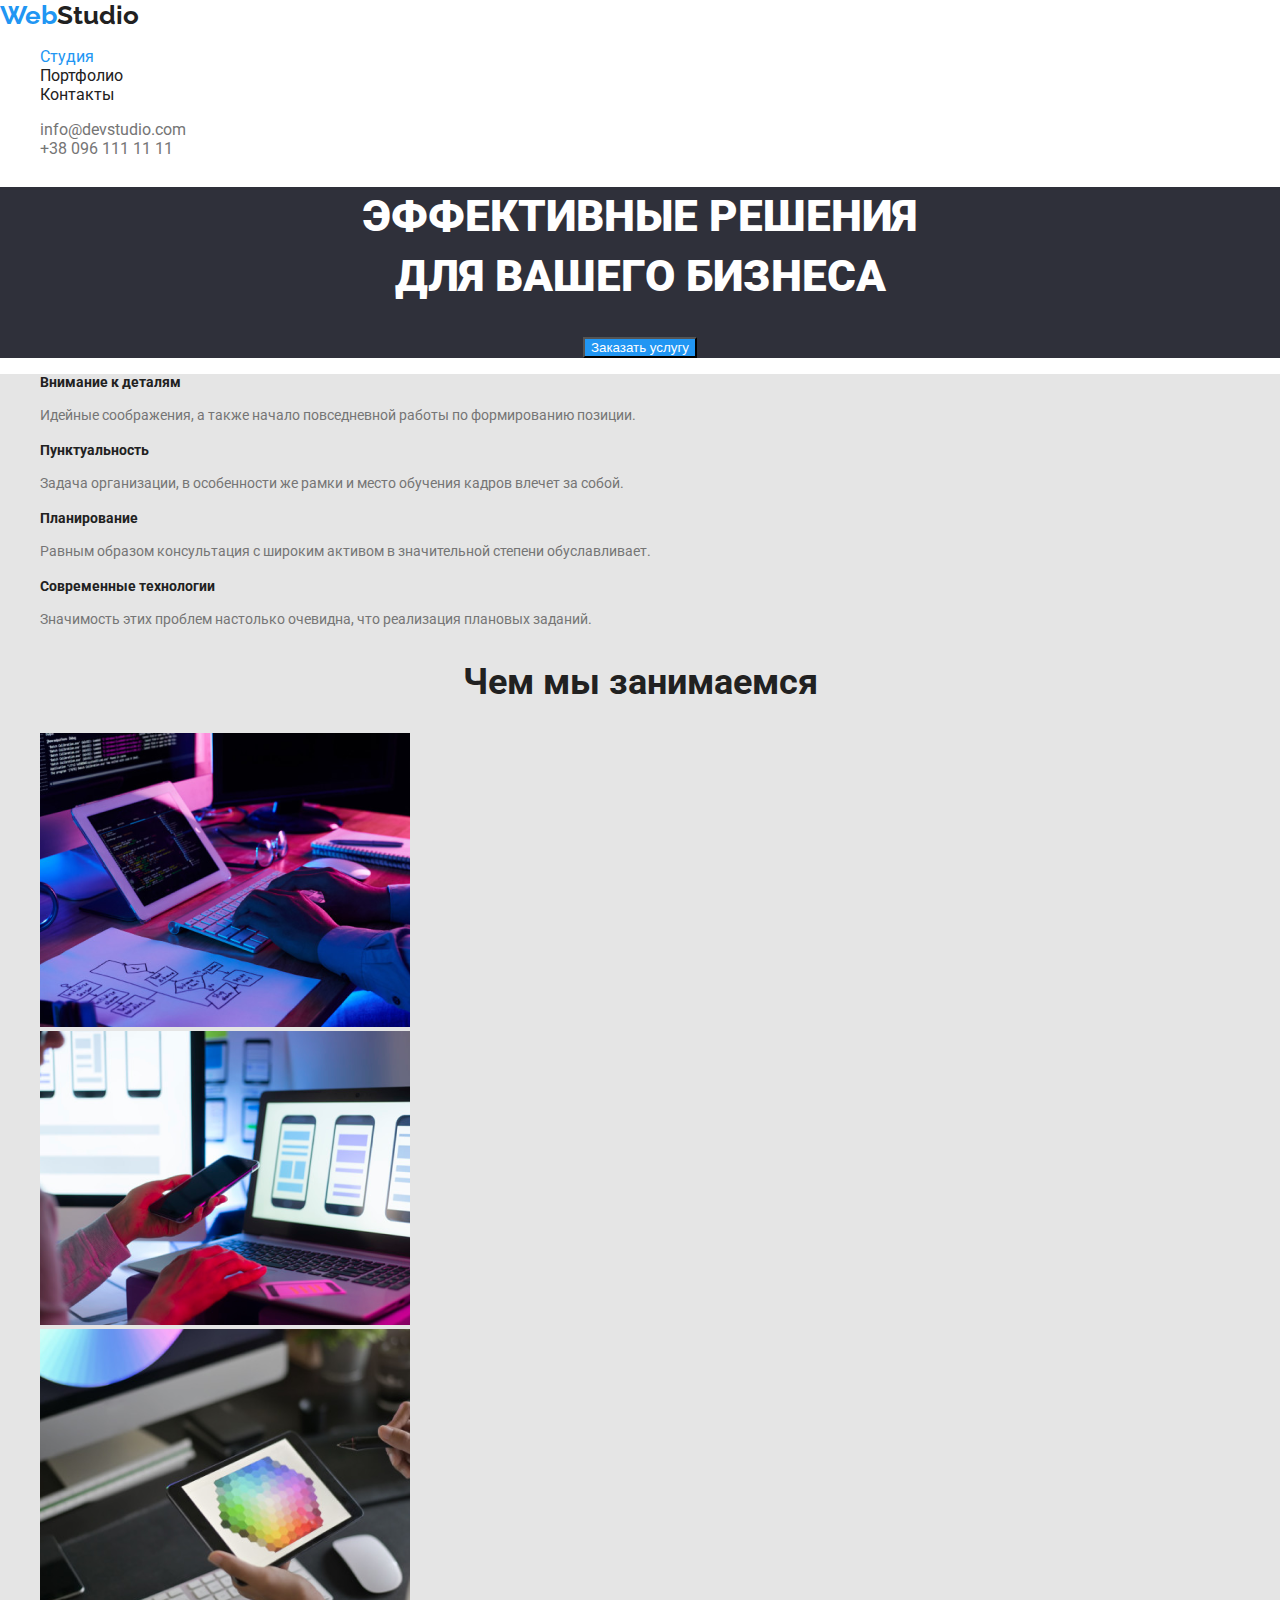
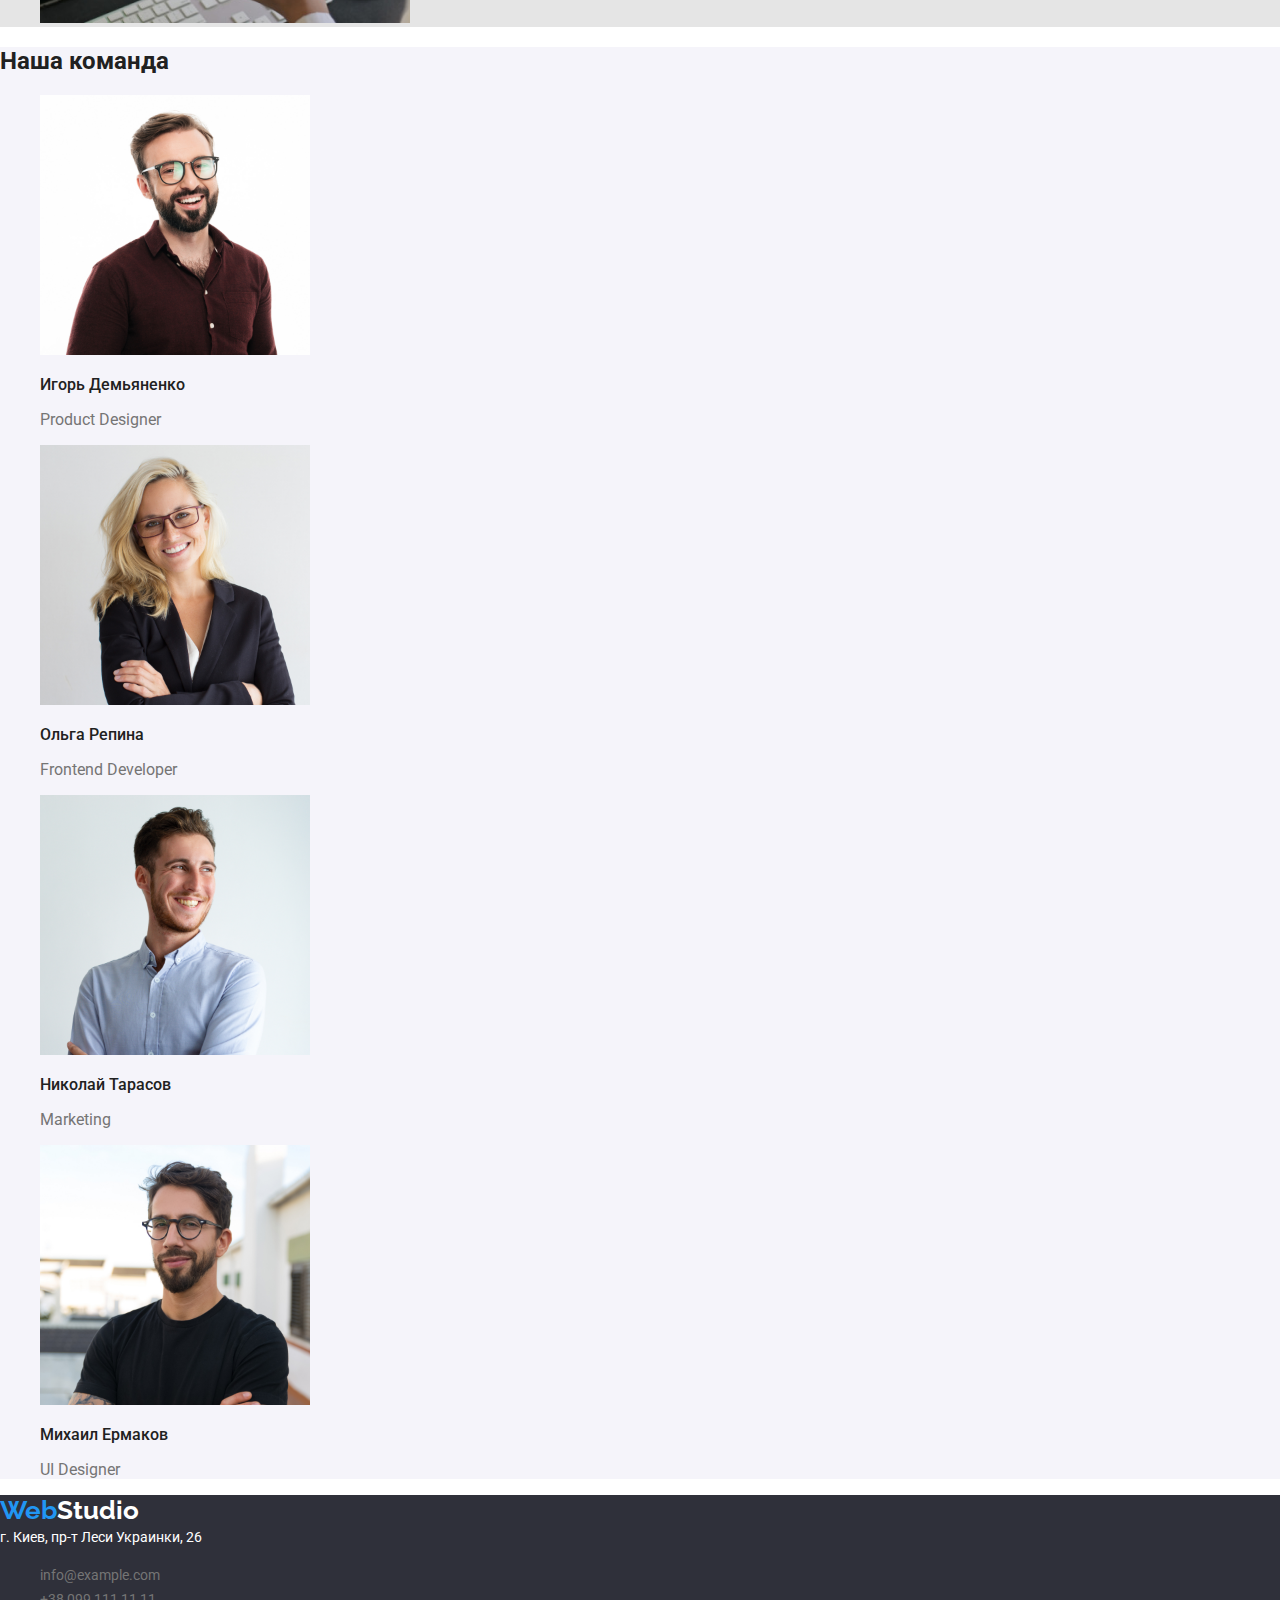
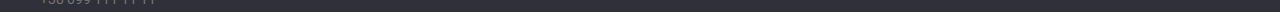
==== commit 48dce834: "dobavlyaet stili i menyaet interlinyazh" ====
--- a/index.html
+++ b/index.html
@@ -37,7 +37,7 @@
         </section>
         <!--SPISOK KACHESTV-->
         <section class="second-section">
-        <h1 class="skryt">skroi menya</h1>
+        <h2 class="skryt">skroi menya</h2>
             <ul class="second-list list">
                 <li>
                     <h3 class="second-title">Внимание к деталям</h3>
@@ -96,17 +96,17 @@
                 <li>
                     <img src="./images/olga.jpg" alt="фронтенд" width="270" />
                     <h3 class="name-title">Ольга Репина</h3>
-                    <p>Frontend Developer</p>
+                    <p class="name-text">Frontend Developer</p>
                 </li>
                 <li>
                     <img src="./images/kolya.jpg" alt="маркетинг" width="270" />
                     <h3 class="name-title">Николай Тарасов</h3>
-                    <p>Marketing</p>
+                    <p class="name-text">Marketing</p>
                 </li>
                 <li>
                     <img src="./images/misha.jpg" alt="уидизайн" width="270" />
                     <h3 class="name-title">Михаил Ермаков</h3>
-                    <p>UI Designer</p>
+                    <p class="name-text">UI Designer</p>
                 </li>
             </ul>
         </section>
--- a/css/style.css
+++ b/css/style.css
@@ -47,14 +47,14 @@
   font-family: Raleway;
   font-weight: bold;
   font-size: 26px;
-  line-height: 31px;
+  line-height: 1.192;
 }
 .high-studio {
   color: var(--primery-title-color);
   font-family: Raleway;
   font-weight: bold;
   font-size: 26px;
-  line-height: 31px;
+  line-height: 1.192;
 }
 
 .under-studio {
@@ -62,7 +62,7 @@
   font-family: Raleway;
   font-weight: bold;
   font-size: 26px;
-  line-height: 31px;
+  line-height: 1.192;
 }
 
 .site-navi a {
@@ -111,7 +111,7 @@
 .primery-title {
   font-weight: 900;
   font-size: 44px;
-  line-height: 60px;
+  line-height: 1.363;
   color: #fff;
   text-align: center;
 }
@@ -123,7 +123,7 @@
 .second-title {
   font-weight: bold;
   font-size: 14px;
-  line-height: 16px;
+  line-height: 1.142;
 }
 
 .second-to-section {
@@ -133,13 +133,13 @@
 .second-text {
   font-weight: normal;
   font-size: 14px;
-  line-height: 24px;
+  line-height: 1.714;
 }
 
 .second-big-title {
   font-weight: bold;
   font-size: 36px;
-  line-height: 42px;
+  line-height: 1.166;
   text-align: center;
 }
 
@@ -150,12 +150,12 @@
 .name-title {
   font-weight: 500;
   font-size: 16px;
-  line-height: 19px;
+  line-height: 1.187;
 }
 
 .name-text {
   font-size: 16px;
-  line-height: 19px;
+  line-height: 1.187;
 }
 
 h2,
@@ -177,7 +177,7 @@
 .main-list-filtr {
   font-weight: 500;
   font-size: 16px;
-  line-height: 26px;
+  line-height: 1.625;
   background-color: #f5f4fa;
   color: var(--primery-title-color);
 }
@@ -185,12 +185,12 @@
 .tovar {
   font-weight: bold;
   font-size: 18px;
-  line-height: 36px;
+  line-height: 2;
 }
 
 .put-tovara {
   font-size: 16px;
-  line-height: 30px;
+  line-height: 1.875;
 }
 
 .main-list-filtr:hover,
@@ -213,5 +213,5 @@
 
 .ulica {
   font-size: 14px;
-  line-height: 24px;
-}
+  line-height: 1.714;
+}
